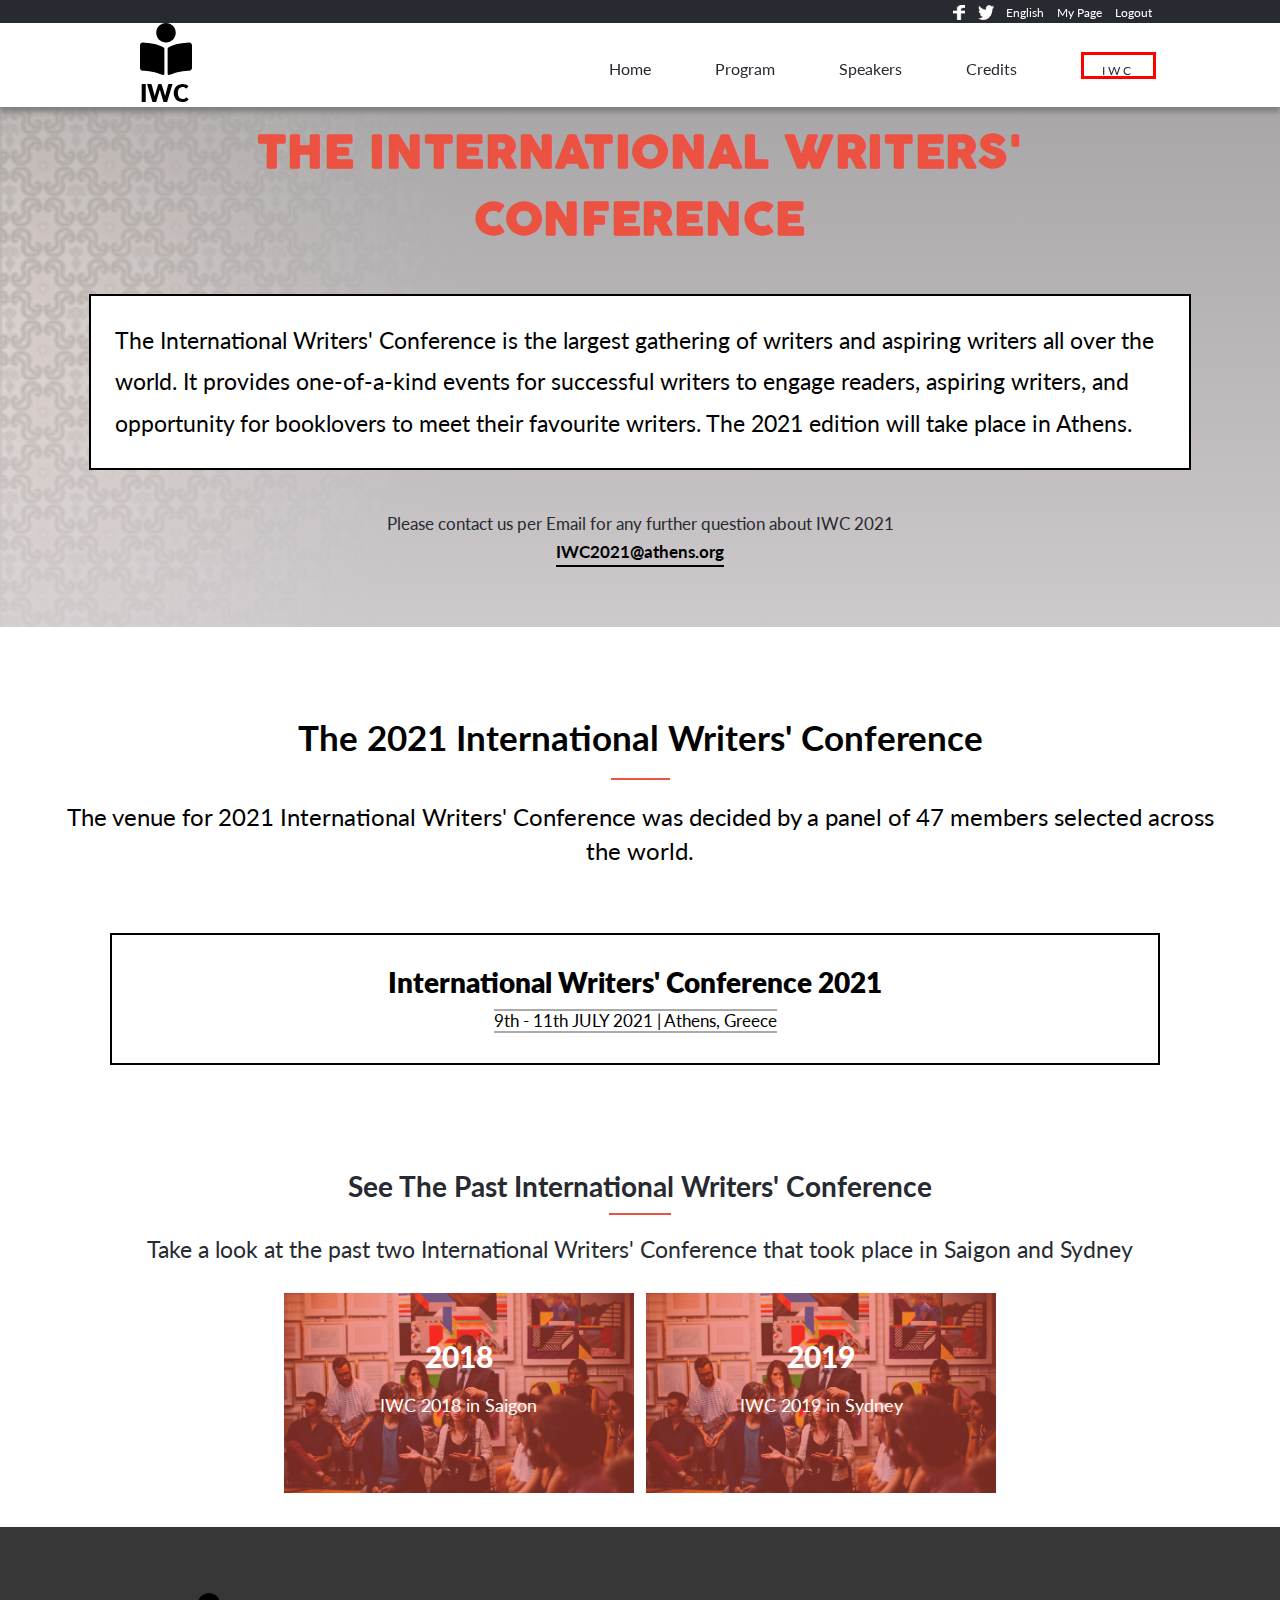
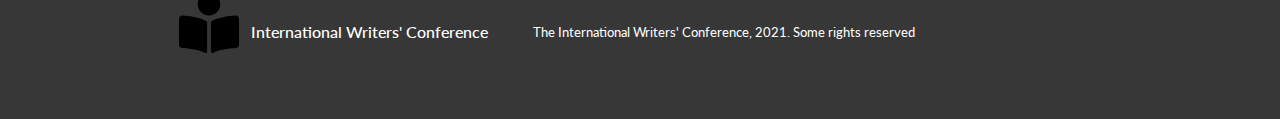
==== about.html @ efe82804 "update readme page" ====
<!DOCTYPE html>
<html lang="en">
<head>
    <meta charset="UTF-8">
    <meta http-equiv="X-UA-Compatible" content="IE=edge">
    <meta name="viewport" content="width=device-width, initial-scale=1.0">
    <title>International Writers' Conference</title>
    <link rel="stylesheet" href="about.css">
    <link
    rel="stylesheet"
    href="https://maxcdn.bootstrapcdn.com/font-awesome/4.6.3/css/font-awesome.min.css"
    type="text/css"
    />
    
</head>
<body>
    <div id="mobile-navbar" class="mobile-navbar">
        <img onclick="openNav()" id="hamburger_btn" class="hamburger" alt="menu" src="./Assets/hamburger.png">
    </div>
    <nav class="desktop-navbar">
            <ul class="top-navbar">
                <li class="top-navbar-li"><img class="facebook-icon" alt="facebook" src="./Assets/facebook.png"></li>
                <li class="top-navbar-li"><img class="twitter-icon" alt="twitter" src="./Assets/twitter.png"></li>
                <li class="top-navbar-li"><a>English</a></li>
                <li class="top-navbar-li"><a >My Page</a></li>
                <li class="top-navbar-li-end"><a>Logout</a></li>
            </ul>
            <div class="bottom-navbar">
           <a href="./home.html"><img class="bottom-navbar-logo item_first_img" alt="home" src="Assets/book-icon.svg"><span class="logo-title">IWC</span></a>
            <ul class="bottom-ul">                
                <li class="bottom-navbar-li"><a class="bottom-link" href="./home.html">Home</a></li>
                <li class="bottom-navbar-li"><a class="bottom-link" href="./home.html#program">Program</a></li>
                <li class="bottom-navbar-li"><a class="bottom-link" href="./home.html#speakers">Speakers</a></li>
                <li class="bottom-navbar-li"><a class="bottom-link" href="#">Credits</a></li>
                <li class="bottom-navbar-box"><a class="navbar-box-link">I W C</a></li>
            </ul>
             </div>
    </nav>
        
        
         <div id="myNav" class="overlay">            
                <a href="#" class="closebtn" onclick="closeNav()">&times;</a>     
            <div class="overlay-content">
                <a href="./about.html">About</a>
                <a href="./home.html">Home</a>
                <a href="./home.html#program">Program</a>
                <a href="./home.html#speakers">Speakers</a>
            </div>          
        </div>          
   
 
    <main> 
        <section class="about">
            <p class="about-greeting">"Hello! Writers"</p>
            <h1 class="about-title">The International Writers' Conference</h1>
            <p class="about-text">
                 The International Writers' Conference is the largest gathering of writers and aspiring writers all over the world.
                 It provides one-of-a-kind events for successful writers to engage readers, aspiring writers, and opportunity for booklovers 
                 to meet their favourite writers. The 2021 edition will take place in Athens.</p>
            <p class="about-contact">Please contact us per Email for any further question about IWC 2021</p>
            <p class="about-mail"><u>IWC2021@athens.org</u></p>
             
        </section>                  
        
        <section class="venue-decision">
            <h3 class="decision">The 2021 International Writers' Conference</h3>
            <hr>
            <p class="venue">The venue for 2021 International Writers' Conference was decided by a panel of 47 members selected across the world.</p>
            <ul class="conference-ul">
                <li class="conference-title">International Writers' Conference 2021</li>
                <li class="date-and-place">9th - 11th JULY 2021 | Athens, Greece</li>
            </ul>
        </section>
        
        <section class="past-conference">
            <h3 class="past-conference-heading">See the past International Writers' Conference</h3>
            <hr>
            <p class="past-conference-text">Take a look at the past two International Writers' Conference that took place in Saigon and Sydney</p>
            <div class="past-conference-image">
                <div class="saigon-2018">
                    <div class="conference-background-color">
                    <p class="past-conference-image-date">2018</p>
                    <p class="past-conference-image-text">IWC 2018 in Saigon</p>
                </div>
               </div>
                <div class="sydney-2019">
                    <div class="conference-background-color">
                       <p class="past-conference-image-date">2019</p>
                       <p class="past-conference-image-text">IWC 2019 in Sydney</p>
                    </div>
                </div>
            </div>
        </section>

        <section class="partners">
            <h2 class="partners-title">Sponsors</h2>
            <ul class="partners-ul">
                <li class="partners-list"><img src="Assets/mozilla.svg" alt="Mozilla Img"></li>
                <li class="partners-list"><img src="Assets/google.svg" alt="Google Img"></li>
                <li class="partners-list"><img src="Assets/airbnb.svg" alt="Naver Img"></li>
                <li class="partners-list"><img src="Assets/naver.svg" alt="Airbnb Assets"></li>
            </ul>
        </section>
        <footer class="copyrights">
            <div class="footer-logo"><img class="footer-image" alt="book-icon" src="Assets/book-icon.svg"></div>
            <div class="credits-container">
                <h3 class="copyrights-title">International Writers' Conference</h3>
                <p class="rights-reserved">The International Writers' Conference, 2021. Some rights reserved</p>
            </div>
    </footer>

    </main>
    <script src="index.js"></script>
</body>
</html>
---- about.css ----
@import url('https://fonts.googleapis.com/css2?family=Lato:wght@300;400&display=swap');

@font-face {
  font-family: "COCOGOOSE";
  src: url("Assets/Cocogoose.otf");
  src: local("Cocogose.otf"), url("Assets/Cocogoose.otf") format("truetype");
  font-weight: normal;
  font-style: normal;
}

* {
  margin: 0;
  padding: 0;
  box-sizing: border-box;
  list-style-type: none;
  text-decoration: none;
  font-family: 'Lato', sans-serif;
}

.desktop-navbar {
  display: none;
}

.mobile-navbar {
  position: fixed;
}

.hamburger {
  position: relative;
  margin-top: 2vw;
  margin-left: 7vw;
  width: 6vw;
  height: 6vw;
}

.overlay {
  height: 100%;
  width: 0;
  position: fixed;
  z-index: 1;
  left: 0;
  top: 0;
  background-color: rgba(0, 0, 0, 0.9);
  overflow-x: hidden;
  transition: 0.5s;
}

.overlay-content {
  position: relative;
  top: 10%;
  width: 100%;
  text-align: center;
  margin-top: 30px;
}

.overlay a {
  padding: 3px;
  text-decoration: none;
  font-size: 36px;
  color: #818181;
  display: block;
  transition: 0.3s;
}

.overlay a:hover,
.overlay a:focus {
  color: #f1f1f1;
}

.overlay .closebtn {
  position: absolute;
  top: 20px;
  right: 45px;
  font-size: 60px;
}

.about {
  display: flex;
  flex-direction: column;
  background-image:
    linear-gradient(to bottom, rgba(182, 178, 178, 0.8), rgba(238, 231, 232, 0.8)),
    url(Assets/about-me-background.jpg);
  background-repeat: no-repeat;
  background-size: cover;
  padding: 70px 25px;
  width: 100%;
}

.about-greeting {
  font-family: "COCOGOOSE", sans-serif;
  font-size: 30px;
  font-weight: 300;
  color: #ec5242;
  padding-bottom: 12px;
  text-align: center;
}

.about-title {
  font-family: "COCOGOOSE", sans-serif;
  font-size: 35px;
  font-weight: 800;
  letter-spacing: 0.67px;
  text-transform: uppercase;
  color: #ec5242;
  text-align: center;
  display: flex;
  justify-content: flex-start;
}

.about-text {
  border: 2px solid #000;
  background-color: #fff;
  color: black;
  padding: 20px;
  line-height: 1.6;
  width: 100%;
  margin: 25px 0;
}

.about-contact {
  text-align: center;
  color: #272a31;
  font-size: 17px;
  line-height: 1.6;
}

.about-mail {
  font-size: 17px;
  font-weight: bold;
  border-bottom: 2px solid black;
  align-self: center;
  line-height: 1.6;
}

.decision {
  text-align: center;
  font-size: 25px;
  font-weight: 700;
  margin-top: 40px;
  margin-bottom: 15px;
}

.venue-decision {
  padding: 40px 25px;
}

.venue {
  text-align: center;
  font-size: 16px;
  width: 100%;
  line-height: 1.4;
  color: #000;
  padding-bottom: 40px;
}

hr {
  border: 1px solid #ec5242;
  max-width: 5%;
  margin: 0 auto;
  margin-bottom: 20px;
}

.conference-ul {
  border: 2px solid #000;
  color: #000;
  padding: 25px;
  display: flex;
  width: 100%;
  flex-direction: column;
  justify-content: center;
  align-items: center;
}

.conference-title {
  text-transform: capitalize;
  font-size: 30px;
  font-weight: 700;
  margin: 0 auto;
  text-align: center;
}

.date-and-place {
  border-top: 1px solid #aaa;
  border-bottom: 1px solid #aaa;
  font-size: 12px;
  margin: 10px auto 0;
}

.past-conference {
  margin: 24px;
}

.past-conference-heading {
  color: #272a31;
  text-align: center;
  text-transform: capitalize;
  font-size: 20px;
  margin-bottom: 10px;
  margin-top: 10px;
}

.past-conference-text {
  color: #272a31;
  font-size: 15px;
  margin-bottom: 30px;
  text-align: center;
}

.saigon-2018,
.sydney-2019 {
  width: 80%;
  margin: 0 auto;
  height: 200px;
  margin-bottom: 10px;
  background: url(Assets/Past-conference.jfif);
  background-repeat: no-repeat;
  background-size: cover;
  max-width: 350px;
}

.conference-background-color {
  margin-top: 25px;
  height: 100%;
  width: 100%;
  background-color: rgba(236, 82, 66, 0.5);
}

.past-conference-image-date {
  color: #fff;
  font-weight: 900;
  font-size: 30px;
  text-align: center;
  padding-top: 45px;
}

.past-conference-image-text {
  color: #fff;
  font-size: 18px;
  text-align: center;
}

.partners {
  background-color: #5d5d5d;
  width: 100%;
}

.partners-title {
  text-align: center;
  padding-top: 40px;
  padding-bottom: 40px;
  color: #d3d3d3;
}

.partners-ul {
  display: flex;
}

.partners-list img {
  width: 80%;
  padding-bottom: 45px;
  padding-left: 25px;
}

.copyrights {
  display: flex;
  flex-direction: row;
  align-items: center;
  margin: 0 auto;
  padding: 25px 25px;
}

.copyrights-title {
  font-size: 16px;
  font-weight: 500;
  text-align: left;
}

.credits-container {
  display: flex;
  gap: 45px;
}

.footer-logo {
  color: #fff;
  margin-right: 1vw;
}

.footer-image {
  height: 60px;
}

.rights-reserved {
  text-align: left;
  font-size: 13px;
  line-height: 1.6;
}

@media only screen and (min-width: 768px) {
  .mobile-navbar {
    display: none;
  }

  .desktop-navbar {
    position: fixed;
    display: flex;
    flex-direction: column;
    width: 100vw;
    height: 75px;
    top: 0.001vw;
    left: 0.001vw;
    z-index: 4;
  }

  .top-navbar {
    padding-left: 0.001vw;
    margin: 0.001px;
    background-color: #272a31;
    display: flex;
    justify-content: flex-end;
    flex-direction: row;
    width: 100vw;
    height: 25px;
  }

  .top-navbar-li {
    font-size: 12px;
    margin-right: 1vw;
    margin-top: 5px;
    color: white;
  }

  .facebook-icon {
    width: 12px;
    height: 15px;
  }

  .twitter-icon {
    width: 16px;
    height: 15px;
  }

  .top-navbar-li-end {
    font-size: 12px;
    margin-right: 10vw;
    margin-top: 5px;
    color: white;
  }

  .bottom-navbar {
    margin: 0.001px;
    box-shadow: 0 5px 5px 0 grey;
    background-color: white;
    display: flex;
    justify-content: flex-end;
    flex-direction: row;
  }

  .logo-title {
    font-size: 24px;
    font-weight: 800;
    color: black;
    display: block;
  }

  .bottom-ul {
    margin-top: 12px;
    background-color: white;
    display: flex;
    justify-content: flex-end;
    align-items: center;
    flex-direction: row;
    width: 85vw;
    height: 50px;
    padding-right: 60px;
  }

  .bottom-navbar-logo {
    font-size: 13px;
  }

  .bottom-navbar-li {
    font-size: 16px;
    margin-right: 5vw;
    margin-top: 17px;
    color: #272a31;
    user-select: none;
  }

  .bottom-navbar-box {
    border: 3px solid red;
    width: 75px;
    height: 27px;
    font-size: 12px;
    margin-right: 5vw;
    margin-top: 11px;
    color: #272a31;
    padding: 8px;
    user-select: none;
    transition: ease-in-out 0.3s;
  }

  .navbar-box-link {
    margin: 0.001px;
    margin-left: 10px;
    width: 75px;
  }

  .bottom-link {
    text-decoration: none;
    color: #272a31;
    transition: ease-in-out 0.3s;
  }

  .item_first_img {
    width: 52px;
  }

  .about {
    padding: 60px 60px;
    align-items: center;
  }

  .about-greeting {
    display: none;
  }

  .about-title {
    margin-top: 60px;
    font-weight: 900;
    font-size: 3.5vw;
    text-align: center;
    width: 90%;
  }

  .about-text {
    font-size: 1.8vw;
    padding: 24px;
    line-height: 1.8;
    width: 95%;
    margin: 40px 0;
  }

  .venue-decision {
    margin: 0 25px;
  }

  .decision {
    font-size: 2.7vw;
    font-weight: 700;
    margin-top: 50px;
    margin-bottom: 20px;
  }

  .venue {
    font-size: 1.9vw;
    margin-bottom: 25px;
  }

  .conference-ul {
    padding: 30px;
    margin-bottom: 40px;
    margin-left: 60px;
    display: flex;
    width: 89%;
    flex-direction: column;
    justify-content: center;
    align-items: center;
  }

  .conference-title {
    font-size: 2.2vw;
    font-weight: 800;
  }

  .date-and-place {
    border-top: 2px solid #aaa;
    border-bottom: 2px solid #aaa;
    font-size: 1.3vw;
  }

  .past-conference-heading {
    font-size: 2.2vw;
    margin-bottom: 10px;
    margin-top: 10px;
  }

  .past-conference-text {
    color: #272a31;
    font-size: 1.8vw;
    margin-bottom: 30px;
    text-align: center;
  }

  .saigon-2018,
  .sydney-2019 {
    width: 90%;
    margin: 0 auto;
    height: 200px;
    margin-bottom: 10px;
    background: url(Assets/Past-conference.jfif);
    background-repeat: no-repeat;
    background-size: cover;
  }

  .conference-background-color {
    margin-top: 0;
    height: 100%;
    width: 100%;
    background-color: rgba(236, 82, 66, 0.5);
  }

  .past-conference-image-date {
    color: #fff;
    font-weight: 900;
    font-size: 30px;
    text-align: center;
  }

  .past-conference-image-text {
    color: #fff;
    text-align: center;
    margin-top: 20px;
  }

  .past-conference-image {
    display: flex;
    max-width: 725px;
    flex-wrap: wrap;
    margin: 0 auto;
    justify-content: space-between;
  }

  .partners {
    display: none;
  }

  .copyrights {
    background-color: rgb(56, 55, 55);
    display: flex;
    flex-direction: row;
    align-items: center;
    margin: 0 auto;
    width: 100%;
    height: 15vw;
  }

  .copyrights-title {
    color: #fff;
    text-align: left;
    padding-top: 20px;
  }

  .rights-reserved {
    color: #fff;
    text-align: left;
    padding-top: 20px;
  }

  .credits-container {
    display: flex;
    gap: 45px;
  }

  .footer-logo {
    color: #fff;
    height: 60px;
    margin-right: 1vw;
    padding-left: 12vw;
  }
}
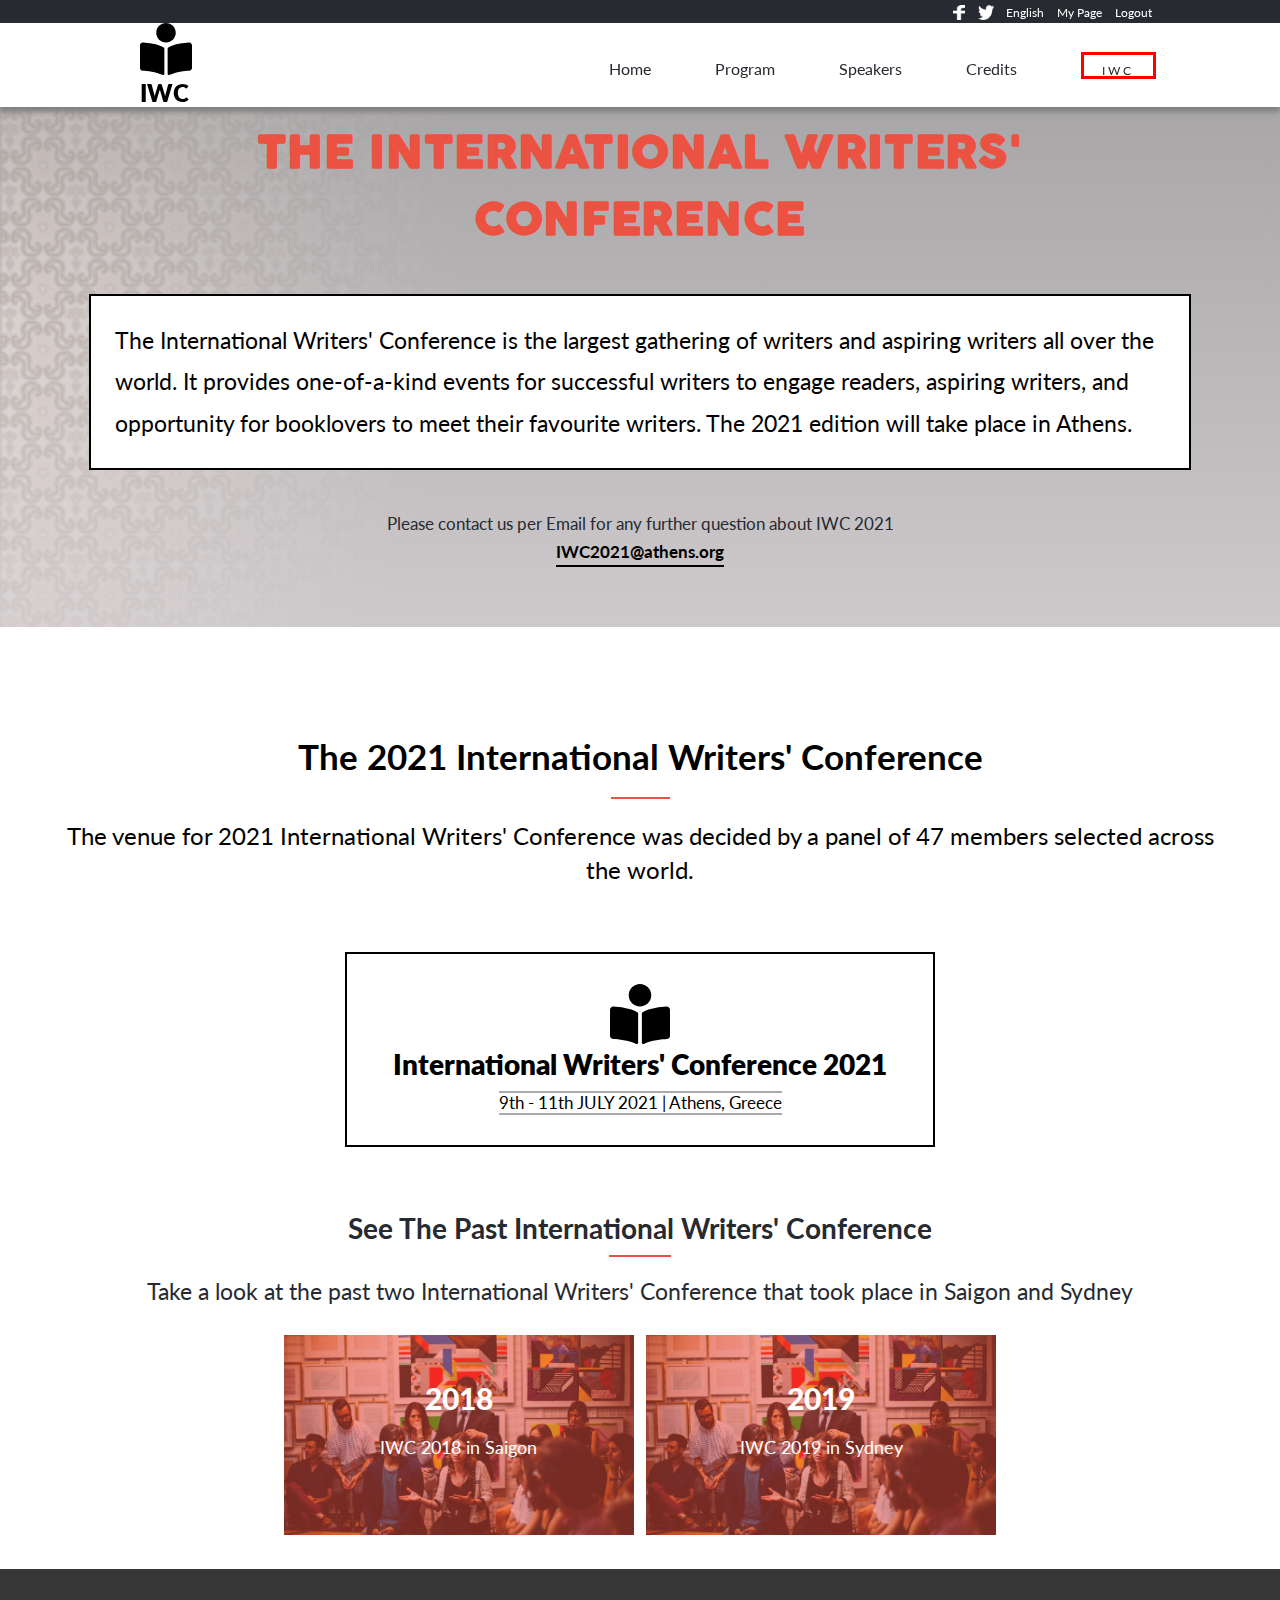
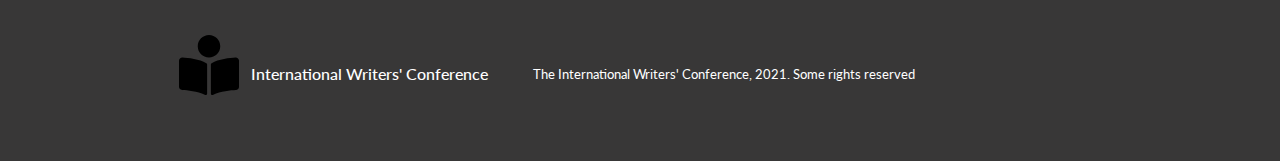
==== commit 3a40c7e0: "Add logo to conference section" ====
--- a/about.html
+++ b/about.html
@@ -14,9 +14,9 @@
     
 </head>
 <body>
-    <div id="mobile-navbar" class="mobile-navbar">
+    <nav id="mobile-navbar" class="mobile-navbar">
         <img onclick="openNav()" id="hamburger_btn" class="hamburger" alt="menu" src="./Assets/hamburger.png">
-    </div>
+    </nav>
     <nav class="desktop-navbar">
             <ul class="top-navbar">
                 <li class="top-navbar-li"><img class="facebook-icon" alt="facebook" src="./Assets/facebook.png"></li>
@@ -26,15 +26,15 @@
                 <li class="top-navbar-li-end"><a>Logout</a></li>
             </ul>
             <div class="bottom-navbar">
-           <a href="./home.html"><img class="bottom-navbar-logo item_first_img" alt="home" src="Assets/book-icon.svg"><span class="logo-title">IWC</span></a>
-            <ul class="bottom-ul">                
-                <li class="bottom-navbar-li"><a class="bottom-link" href="./home.html">Home</a></li>
-                <li class="bottom-navbar-li"><a class="bottom-link" href="./home.html#program">Program</a></li>
-                <li class="bottom-navbar-li"><a class="bottom-link" href="./home.html#speakers">Speakers</a></li>
-                <li class="bottom-navbar-li"><a class="bottom-link" href="#">Credits</a></li>
-                <li class="bottom-navbar-box"><a class="navbar-box-link">I W C</a></li>
-            </ul>
-             </div>
+                <a href="./index.html"><img class="bottom-navbar-logo item_first_img" alt="home" src="Assets/book-icon.svg"><span class="logo-title">IWC</span></a>
+                <ul class="bottom-ul">                
+                    <li class="bottom-navbar-li"><a class="bottom-link" href="./index.html">Home</a></li>
+                    <li class="bottom-navbar-li"><a class="bottom-link" href="./index.html#program">Program</a></li>
+                    <li class="bottom-navbar-li"><a class="bottom-link" href="./index.html#speakers">Speakers</a></li>
+                    <li class="bottom-navbar-li"><a class="bottom-link" href="#">Credits</a></li>
+                    <li class="bottom-navbar-box"><a class="navbar-box-link">I W C</a></li>
+                </ul>
+            </div>
     </nav>
         
         
@@ -42,9 +42,9 @@
                 <a href="#" class="closebtn" onclick="closeNav()">&times;</a>     
             <div class="overlay-content">
                 <a href="./about.html">About</a>
-                <a href="./home.html">Home</a>
-                <a href="./home.html#program">Program</a>
-                <a href="./home.html#speakers">Speakers</a>
+                <a href="./index.html">Home</a>
+                <a href="./index.html#program">Program</a>
+                <a href="./index.html#speakers">Speakers</a>
             </div>          
         </div>          
    
@@ -61,16 +61,18 @@
             <p class="about-mail"><u>IWC2021@athens.org</u></p>
              
         </section>                  
+        <ul><li><img src="" alt=""></li></ul>
         
         <section class="venue-decision">
             <h3 class="decision">The 2021 International Writers' Conference</h3>
             <hr>
             <p class="venue">The venue for 2021 International Writers' Conference was decided by a panel of 47 members selected across the world.</p>
-            <ul class="conference-ul">
-                <li class="conference-title">International Writers' Conference 2021</li>
-                <li class="date-and-place">9th - 11th JULY 2021 | Athens, Greece</li>
-            </ul>
-        </section>
+            <div class="conference-ul">
+                <div><img class="footer-image" alt="book-icon" src="Assets/book-icon.svg"></div>
+                <h3 class="conference-title">International Writers' Conference 2021</h3>
+                <p class="date-and-place">9th - 11th JULY 2021 | Athens, Greece</p>
+            </div>
+        </section>        
         
         <section class="past-conference">
             <h3 class="past-conference-heading">See the past International Writers' Conference</h3>
@@ -101,15 +103,14 @@
                 <li class="partners-list"><img src="Assets/naver.svg" alt="Airbnb Assets"></li>
             </ul>
         </section>
+    </main>
         <footer class="copyrights">
             <div class="footer-logo"><img class="footer-image" alt="book-icon" src="Assets/book-icon.svg"></div>
             <div class="credits-container">
                 <h3 class="copyrights-title">International Writers' Conference</h3>
                 <p class="rights-reserved">The International Writers' Conference, 2021. Some rights reserved</p>
             </div>
-    </footer>
-
-    </main>
+        </footer>    
     <script src="index.js"></script>
 </body>
 </html>--- a/about.css
+++ b/about.css
@@ -282,7 +282,10 @@
 
 .footer-logo {
   color: #fff;
+  height: 60px;
+  padding-left: 12vw; 
   margin-right: 1vw;
+  
 }
 
 .footer-image {
@@ -458,11 +461,9 @@
 
   .conference-ul {
     padding: 30px;
-    margin-bottom: 40px;
-    margin-left: 60px;
-    display: flex;
-    width: 89%;
-    flex-direction: column;
+    margin: 0 auto;
+    display: flex;
+    width: 50%;
     justify-content: center;
     align-items: center;
   }
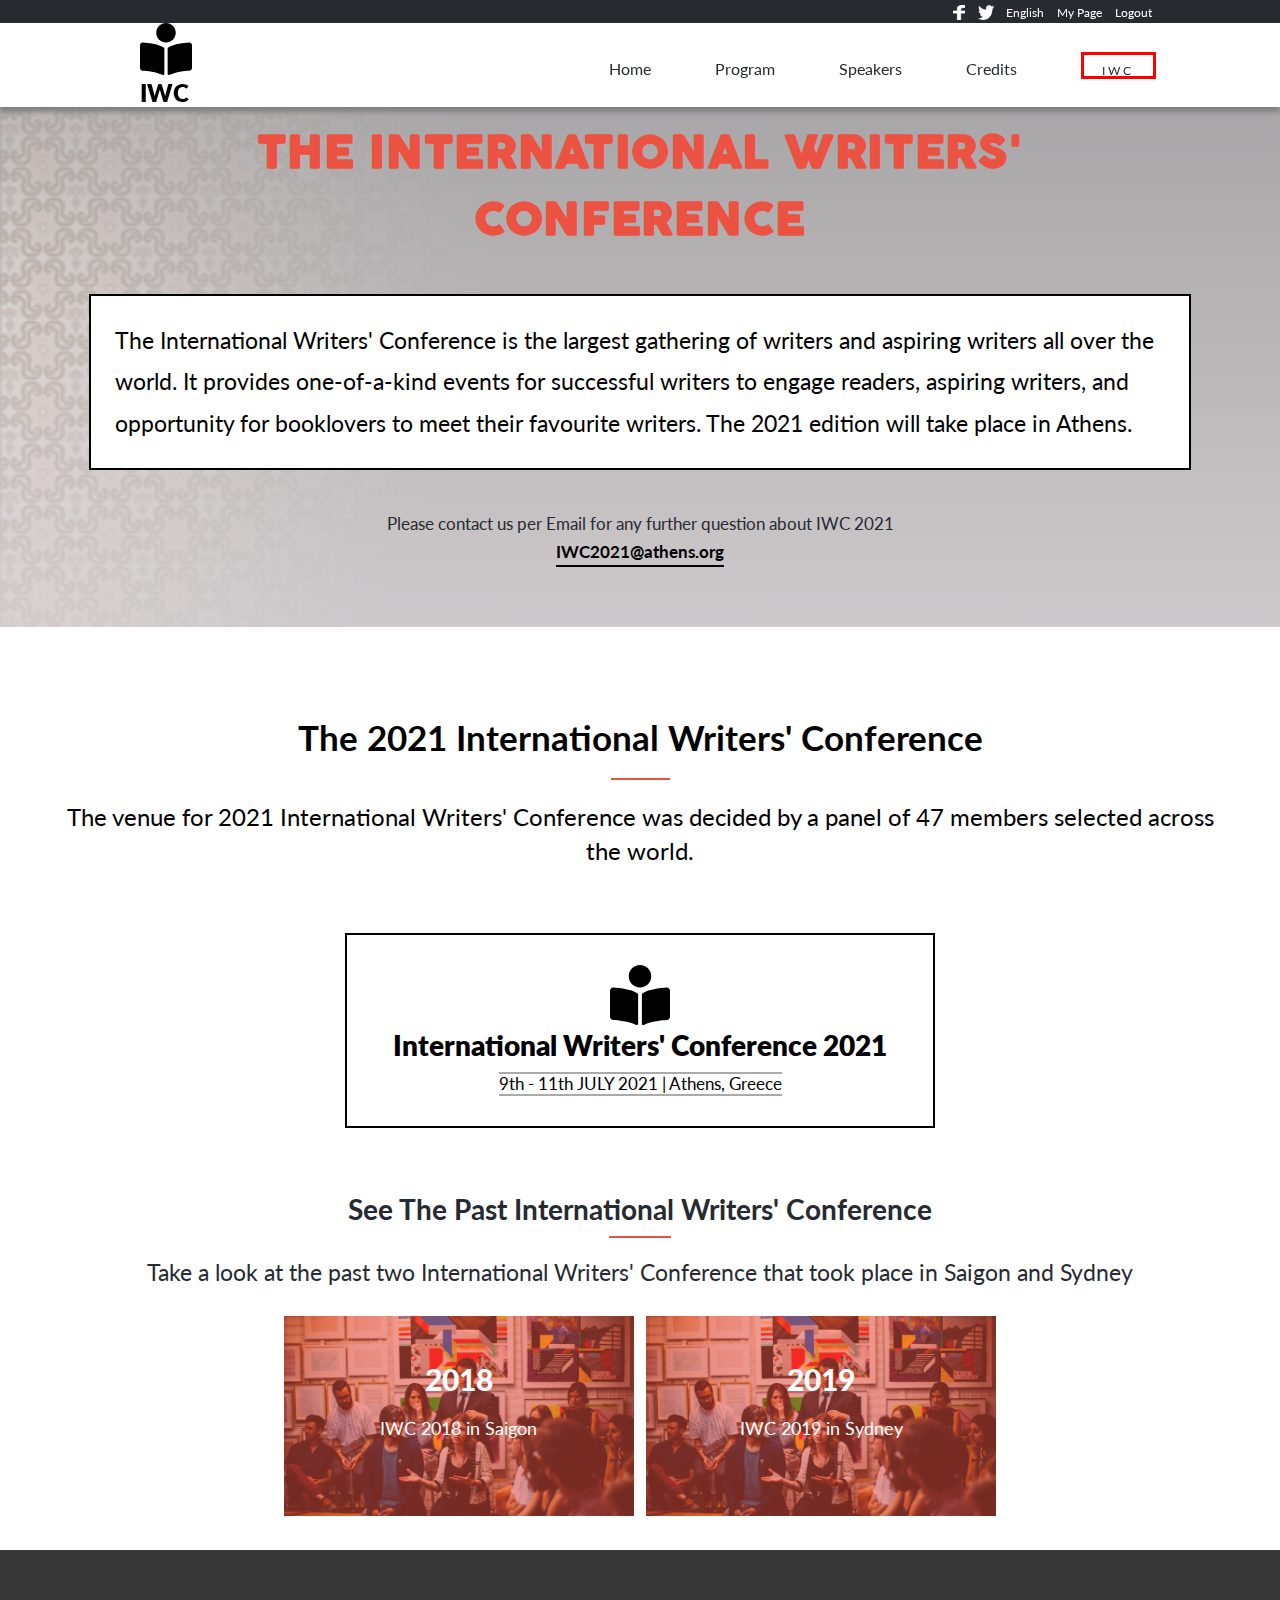
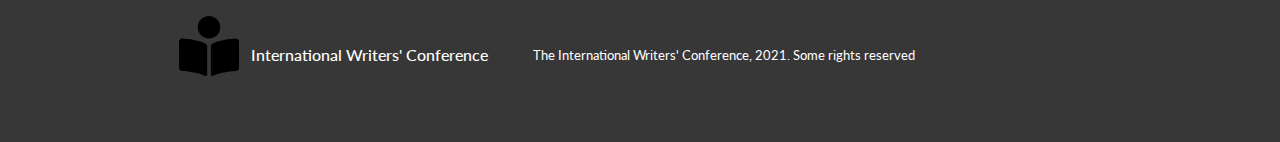
==== commit 3822b02c: "Update README file" ====
--- a/about.html
+++ b/about.html
@@ -60,9 +60,8 @@
             <p class="about-contact">Please contact us per Email for any further question about IWC 2021</p>
             <p class="about-mail"><u>IWC2021@athens.org</u></p>
              
-        </section>                  
-        <ul><li><img src="" alt=""></li></ul>
-        
+        </section>           
+                
         <section class="venue-decision">
             <h3 class="decision">The 2021 International Writers' Conference</h3>
             <hr>
--- a/about.css
+++ b/about.css
@@ -283,9 +283,8 @@
 .footer-logo {
   color: #fff;
   height: 60px;
-  padding-left: 12vw; 
-  margin-right: 1vw;
-  
+  padding-left: 12vw;
+  margin-right: 1vw;  
 }
 
 .footer-image {
